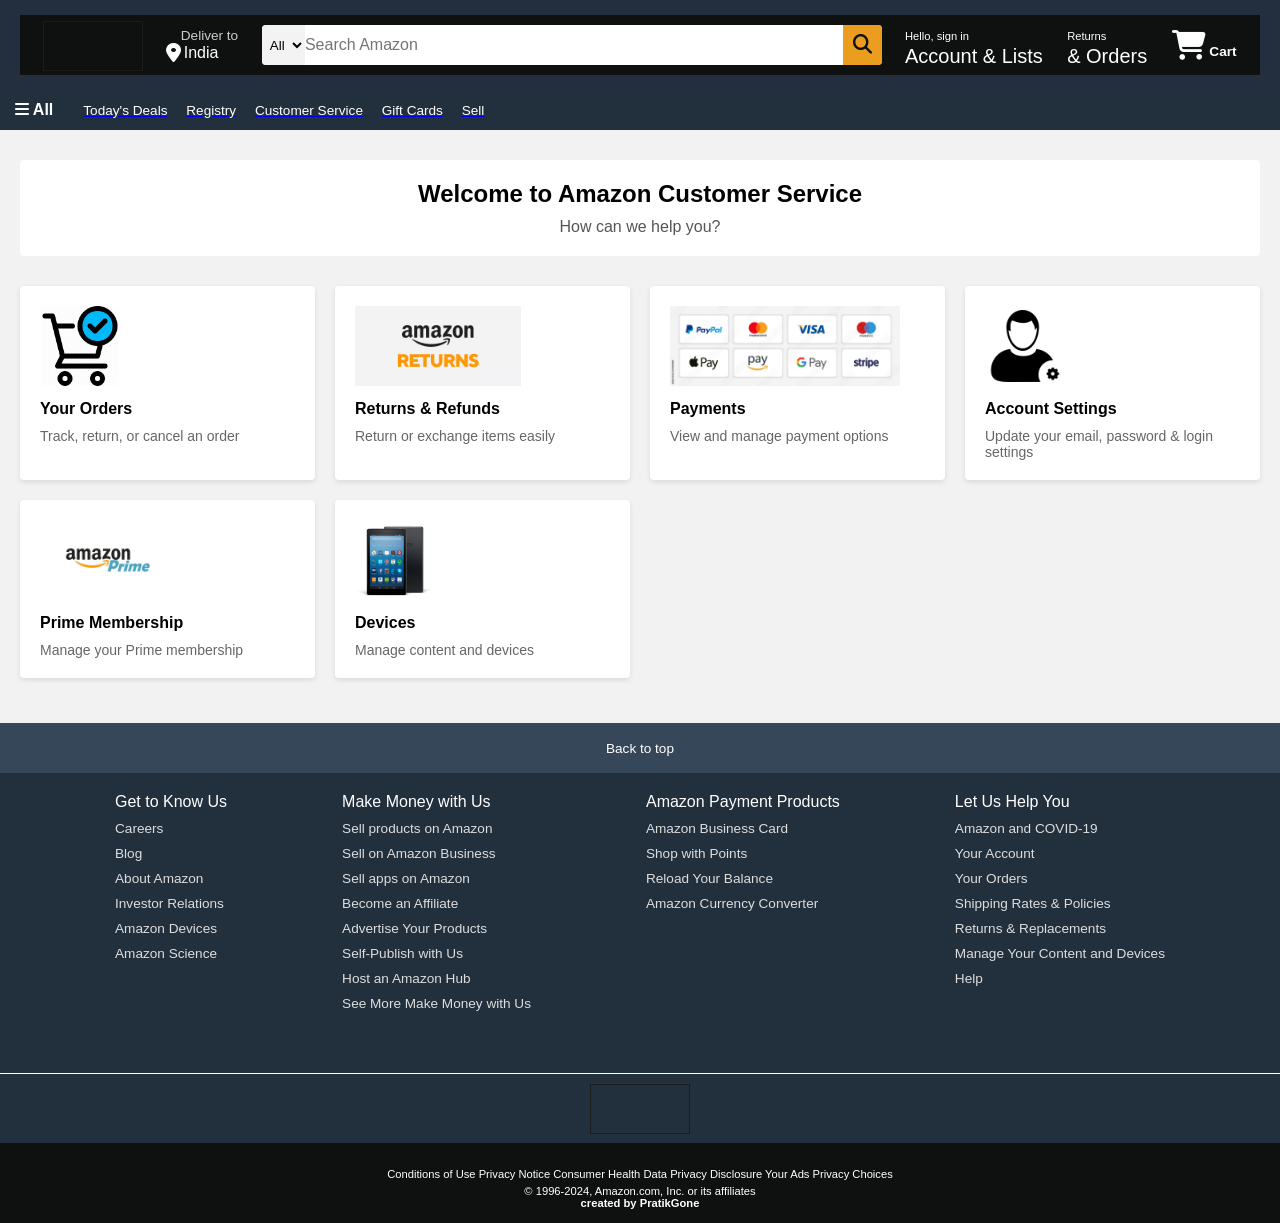
==== customerservice.html @ 2d9f9ae4 "Add files via upload" ====
<!DOCTYPE html>
<html lang="en">
<head>
    <meta charset="UTF-8">
    <title>Amazon</title>
    <link rel="stylesheet" href="https://cdnjs.cloudflare.com/ajax/libs/font-awesome/6.6.0/css/all.min.css" crossorigin="anonymous" referrerpolicy="no-referrer" />
    <meta name="viewport" content="width=device-width, initial-scale=1.0">
    <style>
        


/*new customer serivice css*/
* {
      box-sizing: border-box;
      margin: 0;
      padding: 0;
      font-family: Arial, sans-serif;
    }

    body {
      background-color: #f2f2f2;
    }

    header {
      background-color: #232f3e;
      color: white;
      padding: 15px 20px;
      font-size: 20px;
    }

    .main {
      padding: 30px 20px;
    }

    .intro {
      background-color: white;
      padding: 20px;
      border-radius: 4px;
      margin-bottom: 30px;
      text-align: center;
    }

    .intro h2 {
      font-size: 24px;
      margin-bottom: 10px;
    }

    .intro p {
      color: #555;
      font-size: 16px;
    }

    .categories {
      display: grid;
      grid-template-columns: repeat(auto-fill, minmax(250px, 1fr));
      gap: 20px;
    }

    .card {
      background-color: white;
      padding: 20px;
      border-radius: 4px;
      box-shadow: 0 2px 5px rgba(0,0,0,0.1);
      transition: 0.2s;
      cursor: pointer;
    }

    .card:hover {
      transform: scale(1.02);
    }

    .card-logo {
      height: 80px;
      margin-bottom: 10px;
    }

    .card h3 {
      font-size: 16px;
      margin-bottom: 10px;
    }

    .card p {
      font-size: 14px;
      color: #666;
    }


    /*old*/


    @media (max-width: 768px) {
  .navbar {
    flex-wrap: nowrap; /* Don't wrap items */
    overflow-x: auto; /* Allow scrolling */
    height: auto;
  }

  .navaddress,
  .navsignin,
  .navreturn,
  .navcart {
    display: flex !important;
    flex-direction: column;
    align-items: center;
    font-size: 12px;
    padding: 4px;
    white-space: nowrap;
  }

  .navsearch {
    flex: 1;
    min-width: 200px;
  }

  .panel {
    overflow-x: auto;
    white-space: nowrap;
    font-size: 13px;
  }

  .panelops {
    flex-wrap: nowrap;
    overflow-x: auto;
    padding-bottom: 5px;
  }

  .panelops p {
    display: inline-block;
    margin-right: 15px;
  }
}

    * {
            margin: 0px;
            font-family: arial;
            box-sizing: border-box;
        }

        .navbar {
            height: 60px;
            background-color: #0f1111;
            color: white;
            display: flex;
            align-items: center;
            justify-content: space-evenly;
        }

        .navlogo {
            height: 50px;
            width: 100px;
        }


        .logo {
            background-image: url(Amazon-Logo-Black.jpg);
            height: 50px;
            width: 100px;
            background-size: cover;
       
            border: 1.5px solid transparent;
            border: 1.5px solid rgb(30, 27, 27);
            cursor: pointer;
        }
            
        

        .border {
            border: 1.5px solid transparent;
        }

        .border:hover {
            border: 1.5px solid white;
            cursor: pointer;
        }

        .addone {
            color: #cccccc;
            font-size: 0.85rem;
            margin-left: 15px;
        }

        .addsecond {
            font-size: 1rem;
            margin-left: 3px;
        }

        .addicon {
            display: flex;
            align-items: center;
        }

        .navsearch {
            display: flex;
            justify-content: space-evenly;
            height: 40px;
            width: 620px;
            border-radius: 4px;
            background-color: pink;
        }

        .navsearch:hover {
            border: 2px solid orange;
        }

        .navsearch select {
            background-color: #f3f3f3;
            border-top-left-radius: 4px;
            border-bottom-left-radius: 4px;
            border: none;
            width: 50px;
            text-align: center;
        }

        .searchinput {
            width: 100%;
            font-size: 1rem;
            border: none;
        }

        .searchicon {
            width: 45px;
            display: flex;
            justify-content: center;
            align-items: center;
            font-size: 1.2rem;
            color: #0f1111;
            background-color: rgb(235, 157, 31);
            border-top-right-radius: 4px;
            border-bottom-right-radius: 4px;
        }

        span {
            font-size: 0.7rem;
        }

        .navsecond {
            font-size: 0.85rem;
            font-weight: 700;
        }

        .navcart i {
            font-size: 30px;
        }

        .navcart {
            font-size: 0.85rem;
            font-weight: 700;
        }

        .panel {
            height: 40px;
            background-color: #222f3d;
            display: flex;
            color: #ffffff;
            align-items: center;
        }

        .panelall {
            font-weight: 700;
            margin: 0 15px;
        }

        .panelops p {
            display: inline;
            margin-left: 15px;
        }

        .panelops {
            width: 70%;
            font-size: 0.85rem;
        }

        footer {
            margin-top: 15px;
        }

        .footpanel1 {
            background-color: #37475a;
            color: white;
            height: 50px;
            display: flex;
            justify-content: center;
            align-items: center;
            font-size: 0.85rem;
        }

        .footpanel2 {
            background-color: #222f3d;
            color: white;
            height: 300px;
            display: flex;
            justify-content: space-evenly;
        }

        ul {
            margin-top: 20px;
        }

        ul a {
            display: block;
            font-size: 0.85rem;
            margin-top: 10px;
            color: #dddddd;
        }

        .footpanel3 {
            background-color: #222f3d;
            border-top: 0.5px solid white;
            height: 70px;
            display: flex;
            justify-content: center;
            align-items: center;
        }

        .footpanel4 {
            background-color: #0f1111;
            color: white;
            height: 80px;
            font-size: 0.7rem;
            text-align: center;
        }

        .pages {
            padding-top: 25px;
        }

        .copyright {
            padding-top: 5px;
        }

        /* Modal Styles */
        .modal-overlay {
            position: fixed;
            top: 0;
            left: 0;
            width: 100%;
            height: 100%;
            background-color: rgba(0,0,0,0.5);
         
            display: none;
            justify-content: center;
            align-items: center;
            z-index: 1000;
        }

        .modal {
            background-color: white;
            color: black;
            width: 400px;
            padding: 20px;
            border-radius: 8px;
            position: relative;
        }

        .close-btn {
            position: absolute;
            top: 10px;
            right: 15px;
            font-size: 20px;
            cursor: pointer;
        }

        .modal h2 {
            margin-bottom: 20px;
        }

        .modal input[type="text"] {
            width: 100%;
            padding: 10px;
            margin-bottom: 15px;
            border: 1px solid #ccc;
            border-radius: 4px;
        }

        .modal button {
            background-color: #f0c14b;
            border: 1px solid #a88734;
            padding: 10px 20px;
            cursor: pointer;
        }

        .modal button:hover {
            background-color: #ddb347;
        }
    
        /* Sign-In Modal Styles */
#signinModal .modal {
    width: 400px;
    padding: 25px;
    border-radius: 8px;
    background-color: white;
    box-shadow: 0 4px 12px rgba(0, 0, 0, 0.3);
}

#signinModal h2 {
    font-size: 1.5rem;
    margin-bottom: 15px;
    color: black;
}

#signinModal p {
    font-size: 0.9rem;
    margin-bottom: 10px;
    color: black;
}

#signinModal input[type="text"] {
    width: 100%;
    padding: 10px;
    margin-bottom: 15px;
    border: 1px solid #ccc;
    border-radius: 4px;
    font-size: 1rem;
}

#signinModal button {
    background-color: #f0c14b;
    border: 1px solid #a88734;
    padding: 10px 20px;
    font-size: 1rem;
    cursor: pointer;
    border-radius: 4px;
    width: 100%;
}

#signinModal button:hover {
    background-color: #ddb347;
}

#signinModal .close-btn {
    position: absolute;
    top: 10px;
    right: 15px;
    font-size: 20px;
    font-weight: bold;
    color: #333;
    cursor: pointer;
}

/* Returns & Orders Modal Styles */
#returnsModal .modal {
    width: 400px;
    padding: 25px;
    border-radius: 8px;
    background-color: white;
    box-shadow: 0 4px 12px rgba(0, 0, 0, 0.3);
}
#returnsModal h2 {
    font-size: 1.5rem;
    margin-bottom: 15px;
}
#returnsModal p {
    font-size: 0.9rem;
    margin-bottom: 20px;
    color: #333;
}
#returnsModal button {
    background-color: #f0c14b;
    border: 1px solid #a88734;
    padding: 10px 20px;
    font-size: 1rem;
    cursor: pointer;
    border-radius: 4px;
    width: 100%;
}
#returnsModal button:hover {
    background-color: #ddb347;
}
#returnsModal .close-btn {
    position: absolute;
    top: 10px;
    right: 15px;
    font-size: 20px;
    font-weight: bold;
    color: #333;
    cursor: pointer;
}


/* Cart Modal */
#cartModal {
    position: fixed;
    top: 0;
    left: 0;
    width: 100%;
    height: 100%;
    background-color: rgba(0,0,0,0.5);
    display: none;
    justify-content: center;
    align-items: center;
    z-index: 9999;
}

#cartModal .modal {
    background-color: #fff;
    padding: 20px;
    border-radius: 8px;
    width: 350px;
    position: relative;
    text-align: center;
}

#cartModal .close-btn {
    position: absolute;
    top: 10px;
    right: 15px;
    font-size: 24px;
    cursor: pointer;
}

#cartModal button {
    background-color: #f0c14b;
    border: 1px solid #a88734;
    padding: 10px 20px;
    cursor: pointer;
    margin-top: 20px;
}

/* Sidebar Modal */
.sidebar-overlay {
    position: fixed;
    top: 0;
    left: 0;
    height: 100%;
    width: 100%;
    background: rgba(0,0,0,0.6);
    display: none;
    z-index: 1000;
}

.sidebar {
    background-color: #fff;
    color: black;
    width: 300px;
    height: 100%;
    padding: 20px;
    overflow-y: auto;
    position: fixed;
    top: 0;
    left: 0;
    animation: slideIn 0.3s forwards;
}

@keyframes slideIn {
    from { transform: translateX(-100%); }
    to { transform: translateX(0); }
}

.sidebar-header {
    display: flex;
    align-items: center;
    justify-content: space-between;
    font-weight: bold;
}

.sidebar-header h3 {
    font-size: 18px;
    margin: 0;
    
    background-color: #283030;
    color: white;
}


.sidebar-header .close-btn {
    font-size: 24px;
    cursor: pointer;
}

.sidebar-links {
    list-style-type: none;
    padding: 0;
    margin-top: 20px;
}

.sidebar-links li {
    padding: 10px 0;
    border-bottom: 1px solid #eee;
    cursor: pointer;
    font-size: 14px;
}

.sidebar-links li:hover {
    background-color: #f3f3f3;
}

.panelops p{
    text-decoration: none;
    color: white;
}







    </style>
    

</head>
<body>
    <header>
        <div class="navbar">
            <div class="navlogo border">
                <a href="/amazon_clone/home.html">
                    <div class="logo"></div>
                </a>
            </div>
            
            <div class="navaddress border" onclick="openModal()">
                <p class="addone"> Deliver to</p>
                <div class="addicon">
                    <i class="fa-solid fa-location-dot"></i>
                    <p class="addsecond">India</p>
                </div>
            </div>

    <!-- Modal -->
    <div class="modal-overlay" id="locationModal">
        <div class="modal">
            <span class="close-btn" onclick="closeModal()">&times;</span>
            <h2>Choose your location</h2>
            <p>Enter your PIN code to check availability and delivery options</p>
            <input type="text" placeholder="Enter PIN Code" maxlength="6">
            <button onclick="closeModal()">Apply</button>
        </div>
    </div>


            <div class="navsearch">
                <select><option>All</option></select>
                <input placeholder="Search Amazon" class="searchinput">
                <div class="searchicon">
                    <i class="fa-solid fa-magnifying-glass"></i>
                </div>
            </div>
            <div class="navsignin border">
                <p><span>Hello, sign in</span></p>
                <p>Account & Lists</p>
            </div>
            <!-- Sign-In Modal -->
<div class="modal-overlay" id="signinModal">
    <div class="modal">
        <span class="close-btn" onclick="closeSigninModal()">&times;</span>
        <h2>Sign-In</h2>
        <p>Welcome back! Please enter your email to continue.</p>
        <input type="text" placeholder="Enter your email">
        <button onclick="closeSigninModal()">Continue</button>
    </div>
</div>

<div class="navreturn border" onclick="openReturnsModal()">
    <p><span>Returns</span></p>
    <p>& Orders</p>
</div>

<!-- Returns & Orders Modal -->
<div class="modal-overlay" id="returnsModal">
    <div class="modal">
        <span class="close-btn" onclick="closeReturnsModal()">&times;</span>
        <h2>Your Orders</h2>
        <p>Please sign in to see your orders, return items, or manage returns.</p>
        <button onclick="closeReturnsModal()">Sign In</button>
    </div>
</div>

<div class="navcart border" onclick="openCartModal()">
    <i class="fa-solid fa-cart-shopping"></i> Cart
</div>


<!-- Cart Modal -->
<div id="cartModal" class="modal-overlay">
    <div class="modal">
      <span class="close-btn" onclick="closeCartModal()">&times;</span>
      <h2>Your Cart</h2>
      <p>Your cart is currently empty.</p>
      <button onclick="closeCartModal()">Continue Shopping</button>
    </div>
  </div>
</header>
        <div class="panel">
            <div class="panelall" onclick="openSidebar()">
                <i class="fa-solid fa-bars"></i> All
              </div>

              <!-- Sidebar Menu -->
<div id="sidebarMenu" class="sidebar-overlay">
    <div class="sidebar">
      <div class="sidebar-header">
        <span class="close-btn" onclick="closeSidebar()">&times;</span>
        <h3><i class="fa-solid fa-user-circle" ></i> Hello, sign in</h3>
      </div>
      <ul class="sidebar-links">
        <li>Trending</li>
        <li>Best Sellers</li>
        <li>New Releases</li>
        <li>Movers and Shakers</li>
        <hr>
        <li>Digital Content & Devices</li>
        <li>Amazon miniTV</li>
        <li>Echo & Alexa</li>
        <li>Fire TV</li>
        <li>Kindle eBooks</li>
      </ul>
    </div>
  </div>

  
            <div class="panelops">
              <a href="/amazon_clone/todaydeals.html">  <p>Today's Deals</p></a>

             <a href="/amazon_clone/registry.html">  <p>Registry</p></a> 

                <a href="/amazon_clone/customerservice.html"> <p>Customer Service</p></a>
              
               <a href="/amazon_clone/giftcards.html"><p>Gift Cards</p></a> 
               <a href="/amazon_clone/sell.html"><p>Sell</p></a> 
            </div>
        </div>
    
        <div class="main">

          <div class="intro">
            <h2>Welcome to Amazon Customer Service</h2>
            <p>How can we help you?</p>
          </div>
      
          <div class="categories">
      
            <div class="card">
              <img class="card-logo" src="logo1.png" class="img-fluid" alt="Amazon Logo">
              <h3>Your Orders</h3>
              <p>Track, return, or cancel an order</p>
            </div>
      
            <div class="card">
              <img class="card-logo" src="logo2.avif" class="img-fluid" alt="Amazon Logo">
              <h3>Returns & Refunds</h3>
              <p>Return or exchange items easily</p>
            </div>
      
            <div class="card">
              <img class="card-logo" src="logo3.jpg" class="img-fluid" alt="Amazon Logo">
              <h3>Payments</h3>
              <p>View and manage payment options</p>
            </div>
      
            <div class="card">
              <img class="card-logo" src="logo4.jpg" class="img-fluid" alt="Amazon Logo">
              <h3>Account Settings</h3>
              <p>Update your email, password & login settings</p>
            </div>
      
            <div class="card">
              <img class="card-logo" src="logo5.webp" class="img-fluid" alt="Amazon Logo">
              <h3>Prime Membership</h3>
              <p>Manage your Prime membership</p>
            </div>
      
            <div class="card">
              <img class="card-logo" src="logo6.jpg" class="img-fluid" alt="Amazon Logo">
              <h3>Devices</h3>
              <p>Manage content and devices</p>
            </div>
      
          </div>
      
        </div>

        <footer>
            <div id="top">
                <div class="footpanel1" onclick="scrollToTop()">Back to top</div>
          <div class="footpanel2">
              <ul>
                  <p>Get to Know Us</p><a>Careers</a><a>Blog</a><a>About Amazon</a><a>Investor Relations</a><a>Amazon Devices</a><a>Amazon Science</a>
              </ul>
              <ul>
                  <p>Make Money with Us</p><a>Sell products on Amazon</a><a>Sell on Amazon Business</a><a>Sell apps on Amazon</a><a>Become an Affiliate</a><a>Advertise Your Products</a><a>Self-Publish with Us</a><a>Host an Amazon Hub</a><a>See More Make Money with Us</a>
              </ul>
              <ul>
                  <p>Amazon Payment Products</p><a>Amazon Business Card</a><a>Shop with Points</a><a>Reload Your Balance</a><a>Amazon Currency Converter</a>
              </ul>
              <ul>
                  <p>Let Us Help You</p><a>Amazon and COVID-19</a><a>Your Account</a><a>Your Orders</a><a>Shipping Rates & Policies</a><a>Returns & Replacements</a><a>Manage Your Content and Devices</a><a>Help</a>
              </ul>
          </div>
          <div class="footpanel3"><div class="logo"></div></div>
          <div class="footpanel4">
              <div class="pages">
                  <a>Conditions of Use</a>
                  <a>Privacy Notice</a>
                  <a>Consumer Health Data Privacy Disclosure</a>
                  <a>Your Ads Privacy Choices</a>
              </div>
              <div class="copyright">© 1996-2024, Amazon.com, Inc. or its affiliates</div>
              <h4>created by PratikGone</h4>
          </div>
      </footer>
  
    

      <script>
        function openModal() {
            document.getElementById('locationModal').style.display = 'flex';
        }
        function closeModal() {
            document.getElementById('locationModal').style.display = 'none';
        }
        
        function openSigninModal() {
            document.getElementById('signinModal').style.display = 'flex';
        }
        function closeSigninModal() {
            document.getElementById('signinModal').style.display = 'none';
        }
        
        function openReturnsModal() {
            document.getElementById('returnsModal').style.display = 'flex';
        }
        function closeReturnsModal() {
            document.getElementById('returnsModal').style.display = 'none';
        }
        
        function openCartModal() {
            document.getElementById('cartModal').style.display = 'flex';
        }
        function closeCartModal() {
            document.getElementById('cartModal').style.display = 'none';
        }
        
        function openSidebar() {
            document.getElementById('sidebarMenu').style.display = 'block';
        }
        function closeSidebar() {
            document.getElementById('sidebarMenu').style.display = 'none';
        }
        
        function scrollToTop() {
            window.scrollTo({ top: 0, behavior: 'smooth' });
        }
        
        function toggleInfo(el) {
            const infoBox = el.nextElementSibling;
            infoBox.style.display = (infoBox.style.display === "block") ? "none" : "block";
        }
        
        document.querySelector('.navsignin').addEventListener('click', openSigninModal);
        
        window.onclick = function(event) {
            const modals = ['locationModal', 'signinModal', 'returnsModal', 'cartModal'];
            modals.forEach(id => {
                const modal = document.getElementById(id);
                if (event.target === modal) {
                    modal.style.display = 'none';
                }
            });
        }
        </script>
    
</body>
</html>
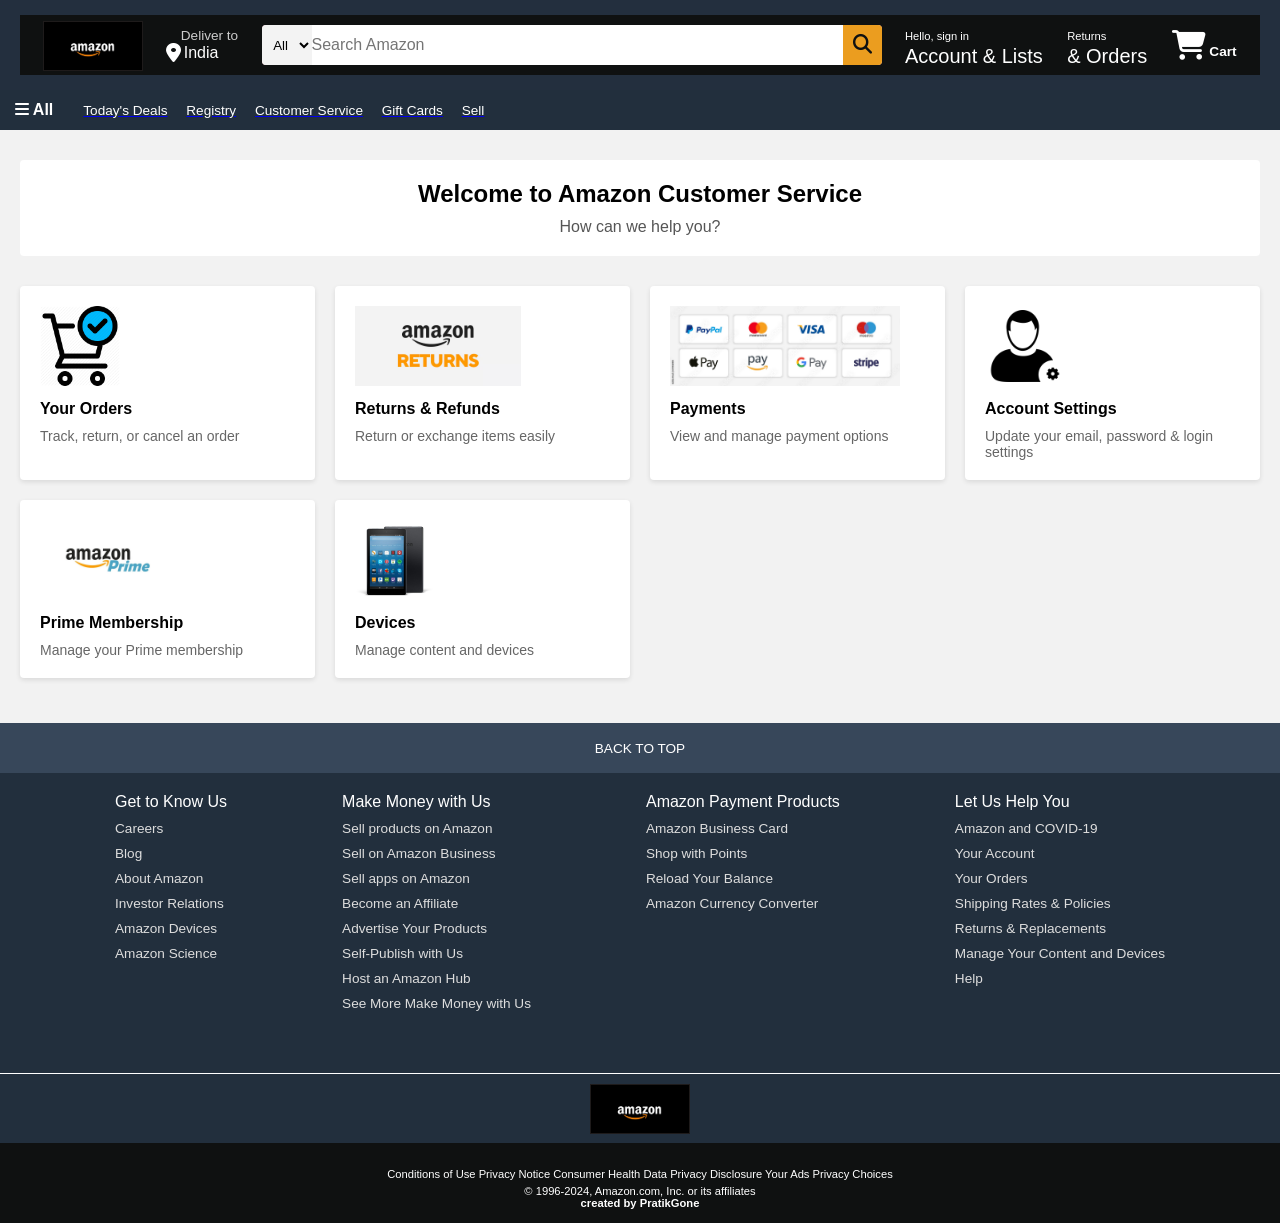
==== commit 7adb2d5f: "Add files via upload" ====
--- a/customerservice.html
+++ b/customerservice.html
@@ -263,11 +263,13 @@
         .panelops p {
             display: inline;
             margin-left: 15px;
+         
         }
 
         .panelops {
             width: 70%;
             font-size: 0.85rem;
+           
         }
 
         footer {
@@ -275,14 +277,22 @@
         }
 
         .footpanel1 {
-            background-color: #37475a;
-            color: white;
-            height: 50px;
-            display: flex;
-            justify-content: center;
-            align-items: center;
-            font-size: 0.85rem;
-        }
+  background-color: #37475a;
+  color: white;
+  height: 50px;
+  width: 100%;
+  border: none;
+  font-size: 0.85rem;
+  cursor: pointer;
+  display: flex;
+  justify-content: center;
+  align-items: center;
+  transition: background-color 0.3s ease;
+}
+
+.footpanel1:hover {
+  background-color: #485769;
+}
 
         .footpanel2 {
             background-color: #222f3d;
@@ -311,6 +321,16 @@
             justify-content: center;
             align-items: center;
         }
+        .logo {
+            background-image: url(Amazon-Logo-Black.jpg);
+            height: 50px;
+            width: 100px;
+            background-size: cover;
+       
+            border: 1.5px solid transparent;
+            border: 1.5px solid rgb(30, 27, 27);
+            cursor: pointer;
+        }
 
         .footpanel4 {
             background-color: #0f1111;
@@ -327,6 +347,67 @@
         .copyright {
             padding-top: 5px;
         }
+
+        @media (max-width: 768px) {
+    .footpanel2 {
+        flex-direction: column;
+        align-items: center;
+        height: auto;
+        padding: 20px 0;
+    }
+
+    .footpanel2 ul {
+        margin: 10px 0;
+        text-align: center;
+    }
+
+    .footpanel2 ul p {
+        font-weight: bold;
+        margin-bottom: 5px;
+    }
+
+    .footpanel2 ul a {
+        margin-top: 5px;
+        font-size: 0.9rem;
+    }
+
+    .footpanel3 {
+        flex-direction: column;
+        height: auto;
+        padding: 10px 0;
+    }
+
+    .logo {
+        margin: 10px 0;
+    }
+
+    .footpanel4 {
+        font-size: 0.65rem;
+        padding: 10px;
+        height: auto;
+    }
+
+    .pages {
+        display: flex;
+        flex-direction: column;
+        gap: 5px;
+        padding-top: 10px;
+    }
+
+    .copyright, .footpanel4 h4 {
+        padding-top: 5px;
+    }
+}
+
+@media (max-width: 480px) {
+    .footpanel2 ul a {
+        font-size: 0.8rem;
+    }
+
+    .footpanel4 {
+        font-size: 0.6rem;
+    }
+}
 
         /* Modal Styles */
         .modal-overlay {
@@ -603,7 +684,7 @@
     <header>
         <div class="navbar">
             <div class="navlogo border">
-                <a href="/amazon_clone/home.html">
+                <a href="/amazon_clone/index.html">
                     <div class="logo"></div>
                 </a>
             </div>
@@ -629,7 +710,13 @@
 
 
             <div class="navsearch">
-                <select><option>All</option></select>
+                <select><option>All</option>
+                    <option>Arts & Crafts</option>
+                    <option>Beauty & Personal Care</option>
+                    <option>Home & Kitchen</option>
+                    <option>Boy's Fashion</option>
+                    <option>Electronics</option>
+                    <option>Kindle Store</option></select>
                 <input placeholder="Search Amazon" class="searchinput">
                 <div class="searchicon">
                     <i class="fa-solid fa-magnifying-glass"></i>
@@ -771,7 +858,9 @@
 
         <footer>
             <div id="top">
-                <div class="footpanel1" onclick="scrollToTop()">Back to top</div>
+                <button class="footpanel1" onclick="scrollToTop()">BACK TO TOP</button>
+              </div>
+              
           <div class="footpanel2">
               <ul>
                   <p>Get to Know Us</p><a>Careers</a><a>Blog</a><a>About Amazon</a><a>Investor Relations</a><a>Amazon Devices</a><a>Amazon Science</a>
@@ -786,7 +875,11 @@
                   <p>Let Us Help You</p><a>Amazon and COVID-19</a><a>Your Account</a><a>Your Orders</a><a>Shipping Rates & Policies</a><a>Returns & Replacements</a><a>Manage Your Content and Devices</a><a>Help</a>
               </ul>
           </div>
-          <div class="footpanel3"><div class="logo"></div></div>
+          <div class="footpanel3">
+           
+              <div class="logo"></div>
+           
+          </div>
           <div class="footpanel4">
               <div class="pages">
                   <a>Conditions of Use</a>
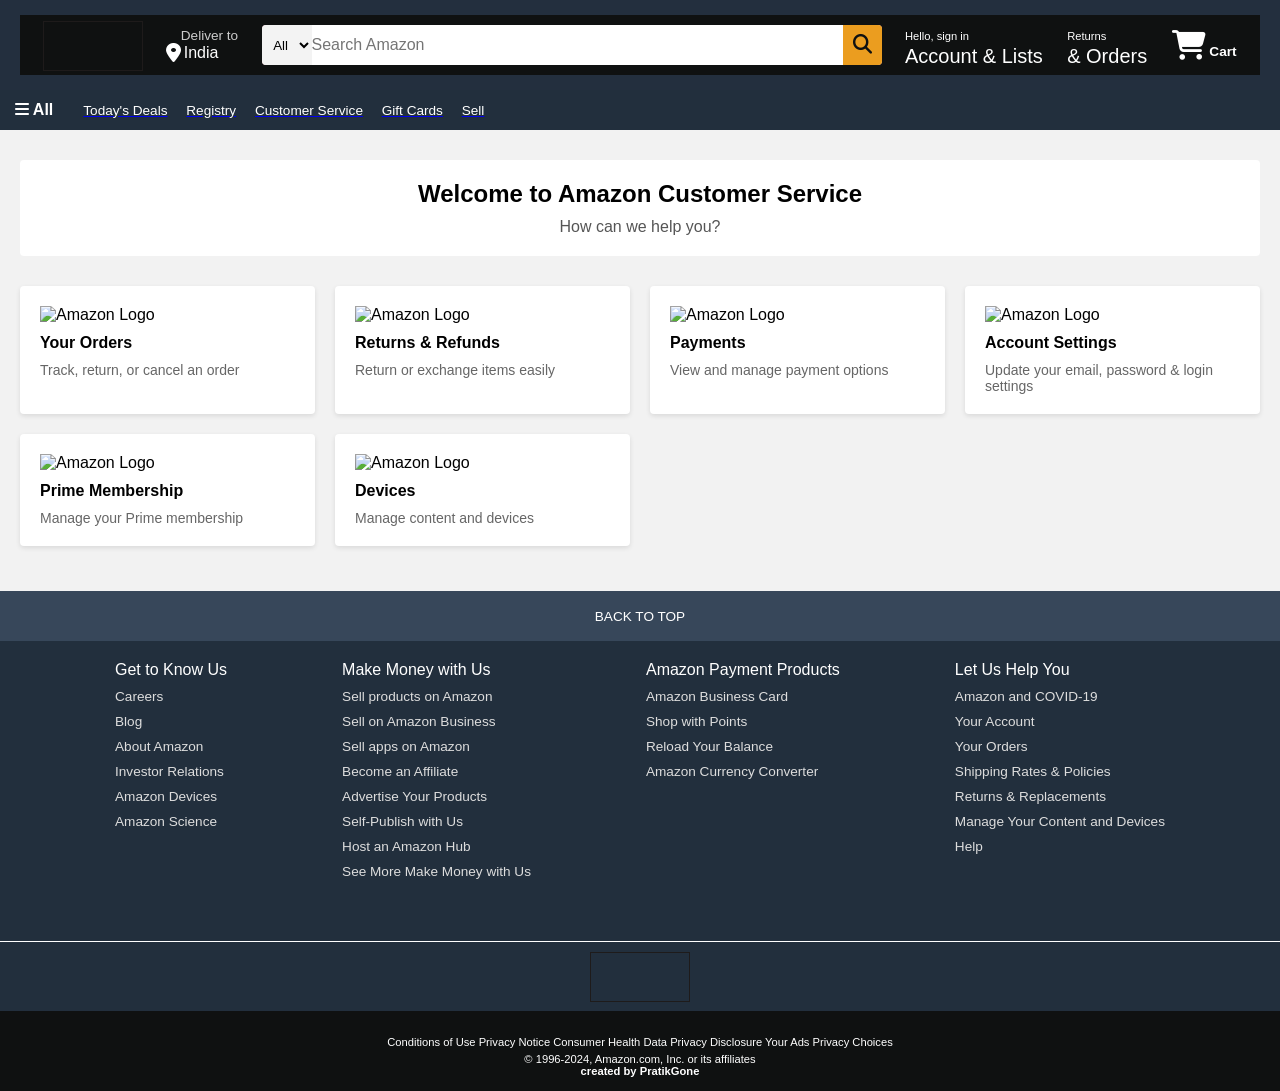
==== commit 7663dffd: "Add files via upload" ====
--- a/customerservice.html
+++ b/customerservice.html
@@ -322,7 +322,7 @@
             align-items: center;
         }
         .logo {
-            background-image: url(Amazon-Logo-Black.jpg);
+            background-image: url(image/Amazon-Logo-Black.jpg);
             height: 50px;
             width: 100px;
             background-size: cover;
@@ -817,37 +817,37 @@
           <div class="categories">
       
             <div class="card">
-              <img class="card-logo" src="logo1.png" class="img-fluid" alt="Amazon Logo">
+              <img class="card-logo" src="./image/logo1.png" class="img-fluid" alt="Amazon Logo">
               <h3>Your Orders</h3>
               <p>Track, return, or cancel an order</p>
             </div>
       
             <div class="card">
-              <img class="card-logo" src="logo2.avif" class="img-fluid" alt="Amazon Logo">
+              <img class="card-logo" src="./image/logo2.avif" class="img-fluid" alt="Amazon Logo">
               <h3>Returns & Refunds</h3>
               <p>Return or exchange items easily</p>
             </div>
       
             <div class="card">
-              <img class="card-logo" src="logo3.jpg" class="img-fluid" alt="Amazon Logo">
+              <img class="card-logo" src="./image/logo3.jpg" class="img-fluid" alt="Amazon Logo">
               <h3>Payments</h3>
               <p>View and manage payment options</p>
             </div>
       
             <div class="card">
-              <img class="card-logo" src="logo4.jpg" class="img-fluid" alt="Amazon Logo">
+              <img class="card-logo" src="./image/logo4.jpg" class="img-fluid" alt="Amazon Logo">
               <h3>Account Settings</h3>
               <p>Update your email, password & login settings</p>
             </div>
       
             <div class="card">
-              <img class="card-logo" src="logo5.webp" class="img-fluid" alt="Amazon Logo">
+              <img class="card-logo" src="./image/logo5.webp" class="img-fluid" alt="Amazon Logo">
               <h3>Prime Membership</h3>
               <p>Manage your Prime membership</p>
             </div>
       
             <div class="card">
-              <img class="card-logo" src="logo6.jpg" class="img-fluid" alt="Amazon Logo">
+              <img class="card-logo" src="./image/logo6.jpg" class="img-fluid" alt="Amazon Logo">
               <h3>Devices</h3>
               <p>Manage content and devices</p>
             </div>
